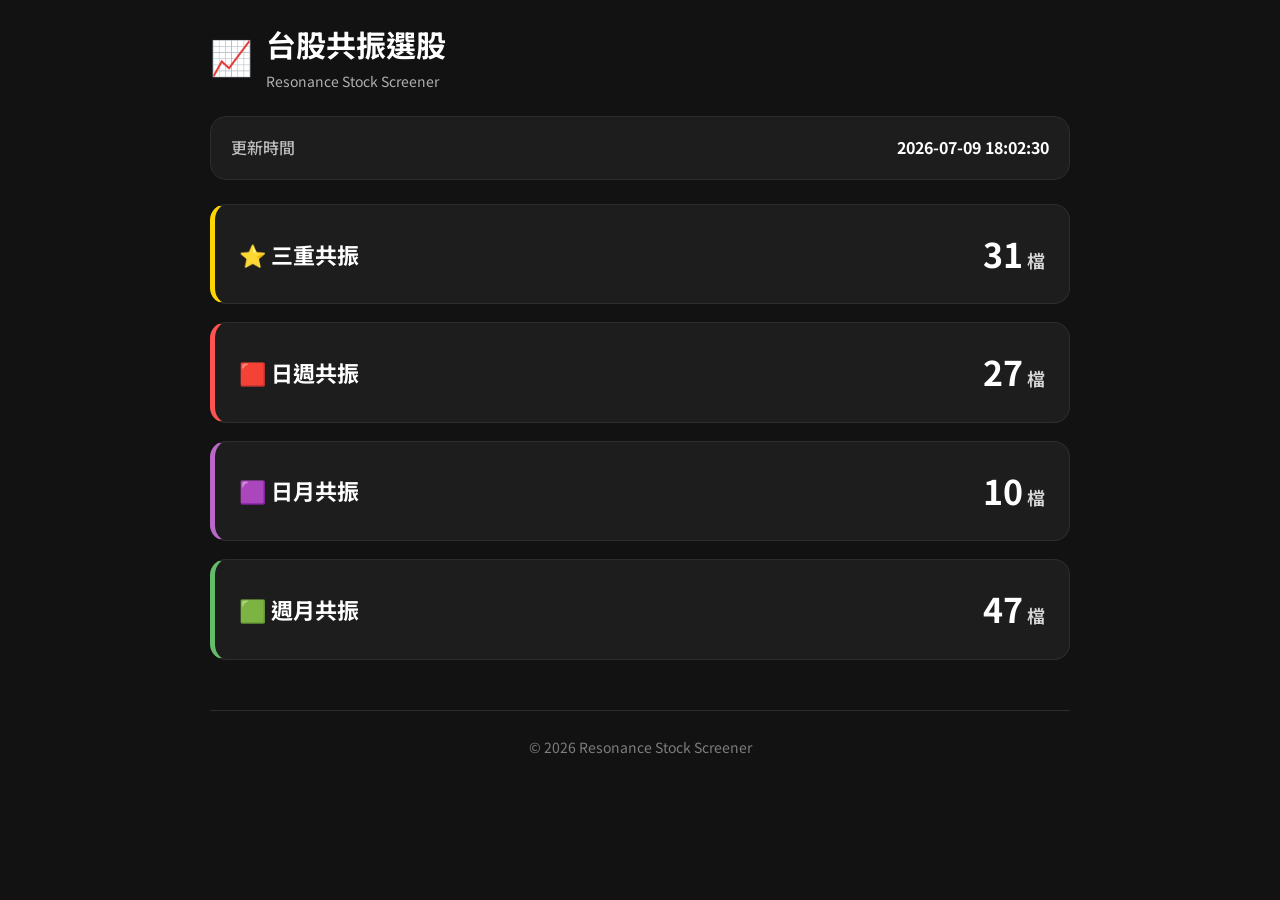
==== index.html @ 1a74572a "Convert project for GitHub Pages" ====
<!DOCTYPE html>
<html lang="zh-Hant">

<head>
    <meta charset="UTF-8">
    <meta name="viewport" content="width=device-width, initial-scale=1.0">
    <title>台股共振選股</title>

    <link rel="stylesheet" href="static/style.css">

    <link rel="preconnect" href="https://fonts.googleapis.com">
    <link rel="preconnect" href="https://fonts.gstatic.com" crossorigin>

    <link href="https://fonts.googleapis.com/css2?family=Noto+Sans+TC:wght@400;500;700&display=swap"
          rel="stylesheet">
</head>

<body>

<div class="container">

    <!-- Header -->
    <header class="header">

        <div class="logo">

            <div class="logo-icon">
                📈
            </div>

            <div>
                <h1>台股共振選股</h1>
                <p>Resonance Stock Screener</p>
            </div>

        </div>

    </header>

    <!-- 更新資訊 -->
    <section class="summary-card">

        <div class="summary-row">
            <span class="label">更新時間</span>
            <span id="update-time">--</span>
        </div>

    </section>

    <!-- 共振分類 -->
    <section class="menu">

        <a href="triple.html" class="menu-card">

            <div class="menu-title">
                ⭐ 三重共振
            </div>

            <div class="menu-count">
                <span id="triple-count">0</span> 檔
            </div>

        </a>

        <a href="daily_weekly.html" class="menu-card">

            <div class="menu-title">
                🟥 日週共振
            </div>

            <div class="menu-count">
                <span id="daily-weekly-count">0</span> 檔
            </div>

        </a>

        <a href="daily_monthly.html" class="menu-card">

            <div class="menu-title">
                🟪 日月共振
            </div>

            <div class="menu-count">
                <span id="daily-monthly-count">0</span> 檔
            </div>

        </a>

        <a href="weekly_monthly.html" class="menu-card">

            <div class="menu-title">
                🟩 週月共振
            </div>

            <div class="menu-count">
                <span id="weekly-monthly-count">0</span> 檔
            </div>

        </a>

    </section>

    <!-- Footer -->
    <footer class="footer">

        <p>
            © 2026 Resonance Stock Screener
        </p>

    </footer>

</div>

<script src="static/script.js"></script>

</body>

</html>
---- static/style.css ----
/* ========================================
   基本設定
======================================== */

* {
    margin: 0;
    padding: 0;
    box-sizing: border-box;
}

body {
    background: #121212;
    color: #ffffff;
    font-family: "Noto Sans TC", sans-serif;
    line-height: 1.6;
}

a {
    color: inherit;
    text-decoration: none;
}

.container {
    width: 100%;
    max-width: 900px;
    margin: 0 auto;
    padding: 20px;
}

/* ========================================
   Header
======================================== */

.header {
    display: flex;
    align-items: center;
    justify-content: space-between;
    margin-bottom: 24px;
}

.logo {
    display: flex;
    align-items: center;
    gap: 14px;
}

.logo-icon {
    font-size: 34px;
}

.logo h1 {
    font-size: 30px;
    font-weight: 700;
    margin-bottom: 2px;
}

.logo p {
    color: #b0b0b0;
    font-size: 14px;
}

/* 子頁 Header */

.back-button {
    color: #ffffff;
    font-size: 16px;
    font-weight: 500;
}

.back-button:hover {
    opacity: .8;
}

.title-group h1 {
    font-size: 30px;
    font-weight: 700;
}

.title-group p {
    margin-top: 4px;
    color: #9a9a9a;
    font-size: 14px;
}

/* ========================================
   Footer
======================================== */

.footer {
    margin-top: 50px;
    padding: 25px 0;
    text-align: center;
    color: #7d7d7d;
    font-size: 14px;
    border-top: 1px solid #2d2d2d;
}

/* ========================================
   首頁資訊卡
======================================== */

.summary-card {
    background: #1d1d1d;
    border: 1px solid #2d2d2d;
    border-radius: 16px;
    padding: 18px 20px;
    margin-bottom: 24px;
}

.summary-row {
    display: flex;
    justify-content: space-between;
    align-items: center;
}

.summary-row .label {
    font-size: 16px;
    color: #bdbdbd;
    font-weight: 500;
}

.summary-row span:last-child {
    font-size: 16px;
    font-weight: 700;
    color: #ffffff;
}


/* ========================================
   共振分類
======================================== */

.menu {
    display: flex;
    flex-direction: column;
    gap: 18px;
}

.menu-card {

    display: flex;
    justify-content: space-between;
    align-items: center;

    background: #1d1d1d;

    border: 1px solid #2d2d2d;
    border-radius: 16px;

    padding: 22px 24px;

    transition: .25s;
}

.menu-card:hover {

    transform: translateY(-3px);

    border-color: #4f4f4f;

    background: #242424;

}

.menu-title {

    font-size: 22px;

    font-weight: 700;

    color: white;

}

.menu-count {

    font-size: 18px;

    font-weight: 600;

    color: #d8d8d8;

}

.menu-count span {

    font-size: 34px;

    font-weight: 700;

    color: white;

}


/* ========================================
   共振分類顏色
======================================== */

.menu-card:nth-child(1) {

    border-left: 5px solid #FFD700;

}

.menu-card:nth-child(2) {

    border-left: 5px solid #ff5252;

}

.menu-card:nth-child(3) {

    border-left: 5px solid #ba68c8;

}

.menu-card:nth-child(4) {

    border-left: 5px solid #66bb6a;

}

/* ========================================
   股票卡（共用）
======================================== */

#stock-list {
    display: flex;
    flex-direction: column;
    gap: 18px;
    margin-top: 24px;
}

.stock-card {

    background: #1d1d1d;

    border: 1px solid #2d2d2d;
    border-radius: 16px;

    padding: 20px;

    transition: .25s;
}

.stock-card:hover {

    border-color: #4f4f4f;

    transform: translateY(-2px);

}

.stock-header {

    display: flex;

    justify-content: space-between;

    align-items: center;

    margin-bottom: 16px;

}

.stock-title {

    font-size: 24px;

    font-weight: 700;

    color: white;

}

.stock-code {

    color: #9e9e9e;

    font-size: 16px;

    margin-left: 8px;

}

.stock-info {

    display: flex;

    flex-direction: column;

    gap: 8px;

}

.info-row {

    display: flex;

    justify-content: space-between;

    align-items: center;

    font-size: 16px;

}

.info-label {

    color: #bdbdbd;

}

.info-value {

    color: white;

    font-weight: 600;

}

/* 漲跌顏色 */

.up {

    color: #ff5b5b;

    font-weight: 700;

}

.down {

    color: #41c46b;

    font-weight: 700;

}

.flat {

    color: #ffffff;

    font-weight: 700;

}

/* ========================================
   搜尋
======================================== */

.search-box {

    margin: 24px 0;

}

.search-box input {

    width: 100%;

    padding: 14px 18px;

    background: #1d1d1d;

    border: 1px solid #2d2d2d;

    border-radius: 12px;

    color: white;

    font-size: 16px;

    outline: none;

    transition: .25s;

}

.search-box input:focus {

    border-color: #5a5a5a;

}

.search-box input::placeholder {

    color: #888;

}


/* ========================================
   分頁
======================================== */

#pagination {

    display: flex;

    justify-content: center;

    align-items: center;

    flex-wrap: wrap;

    gap: 10px;

    margin-top: 32px;

}

.page-btn {

    min-width: 42px;

    height: 42px;

    border: 1px solid #2d2d2d;

    border-radius: 10px;

    background: #1d1d1d;

    color: white;

    font-size: 15px;

    cursor: pointer;

    transition: .25s;

}

.page-btn:hover {

    background: #303030;

    border-color: #555;

}

.page-btn.active {

    background: #ffffff;

    color: #121212;

    border-color: white;

    font-weight: 700;

}

.page-btn:disabled {

    opacity: .35;

    cursor: default;

}

/* ========================================
   RWD（平板）
======================================== */

@media (max-width: 768px) {

    .container {
        padding: 18px;
    }

    .header {
        margin-bottom: 20px;
    }

    .logo h1,
    .title-group h1 {
        font-size: 26px;
    }

    .logo p,
    .title-group p {
        font-size: 13px;
    }

    .menu-title {
        font-size: 20px;
    }

    .menu-count span {
        font-size: 30px;
    }

    .stock-title {
        font-size: 22px;
    }

}


/* ========================================
   RWD（手機）
======================================== */

@media (max-width: 480px) {

    .container {
        padding: 15px;
    }

    /* Header */

    .header {
        flex-direction: column;
        align-items: flex-start;
        gap: 10px;
    }

    .logo {
        gap: 10px;
    }

    .logo-icon {
        font-size: 28px;
    }

    .logo h1,
    .title-group h1 {
        font-size: 22px;
    }

    .logo p,
    .title-group p {
        font-size: 12px;
    }

    /* 首頁 */

    .summary-card {

        padding: 16px;

    }

    .summary-row {

        font-size: 15px;

    }

    .menu-card {

        padding: 18px;

    }

    .menu-title {

        font-size: 18px;

    }

    .menu-count {

        font-size: 16px;

    }

    .menu-count span {

        font-size: 28px;

    }

    /* 股票卡 */

    .stock-card {

        padding: 18px;

    }

    .stock-title {

        font-size: 20px;

    }

    .stock-code {

        display: block;

        margin-left: 0;

        margin-top: 3px;

        font-size: 14px;

    }

    .info-row {

        font-size: 15px;

    }

    /* 搜尋 */

    .search-box input {

        font-size: 16px;

    }

    /* 分頁 */

    .page-btn {

        min-width: 38px;

        height: 38px;

        font-size: 14px;

    }

}


/* ========================================
   超小螢幕（iPhone SE）
======================================== */

@media (max-width: 375px) {

    .logo h1,
    .title-group h1 {

        font-size: 20px;

    }

    .menu-title {

        font-size: 17px;

    }

    .menu-count span {

        font-size: 24px;

    }

    .stock-title {

        font-size: 18px;

    }

    .info-row {

        font-size: 14px;

    }

}
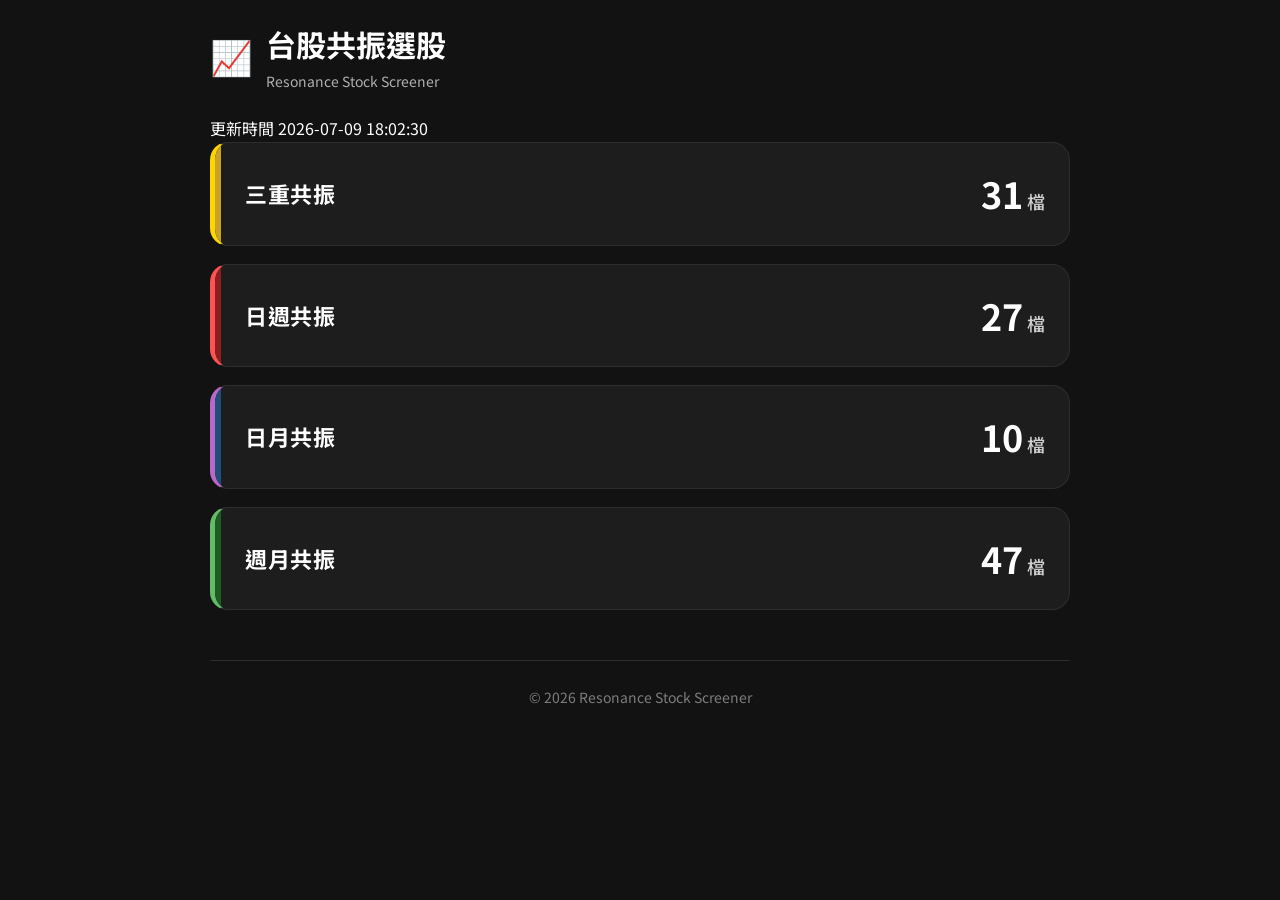
==== commit 7329a9b5: "Fix triple page for GitHub Pages" ====
--- a/index.html
+++ b/index.html
@@ -50,10 +50,11 @@
     <!-- 共振分類 -->
     <section class="menu">
 
-        <a href="triple.html" class="menu-card">
+        <!-- 三重共振 -->
+        <a href="triple.html" class="menu-card gold">
 
             <div class="menu-title">
-                ⭐ 三重共振
+                三重共振
             </div>
 
             <div class="menu-count">
@@ -62,10 +63,11 @@
 
         </a>
 
-        <a href="daily_weekly.html" class="menu-card">
+        <!-- 日週共振 -->
+        <a href="daily_weekly.html" class="menu-card red">
 
             <div class="menu-title">
-                🟥 日週共振
+                日週共振
             </div>
 
             <div class="menu-count">
@@ -74,10 +76,11 @@
 
         </a>
 
-        <a href="daily_monthly.html" class="menu-card">
+        <!-- 日月共振 -->
+        <a href="daily_monthly.html" class="menu-card blue">
 
             <div class="menu-title">
-                🟪 日月共振
+                日月共振
             </div>
 
             <div class="menu-count">
@@ -86,10 +89,11 @@
 
         </a>
 
-        <a href="weekly_monthly.html" class="menu-card">
+        <!-- 週月共振 -->
+        <a href="weekly_monthly.html" class="menu-card green">
 
             <div class="menu-title">
-                🟩 週月共振
+                週月共振
             </div>
 
             <div class="menu-count">
--- a/static/style.css
+++ b/static/style.css
@@ -96,102 +96,139 @@
 }
 
 /* ========================================
-   首頁資訊卡
-======================================== */
-
-.summary-card {
-    background: #1d1d1d;
-    border: 1px solid #2d2d2d;
-    border-radius: 16px;
-    padding: 18px 20px;
-    margin-bottom: 24px;
-}
-
-.summary-row {
+   共振分類
+======================================== */
+
+.menu {
+
+    display: flex;
+    flex-direction: column;
+    gap: 18px;
+
+}
+
+.menu-card {
+
+    position: relative;
+
     display: flex;
     justify-content: space-between;
     align-items: center;
-}
-
-.summary-row .label {
-    font-size: 16px;
-    color: #bdbdbd;
+
+    background: #1d1d1d;
+
+    border: 1px solid #2d2d2d;
+    border-radius: 18px;
+
+    padding: 22px 24px 22px 30px;
+
+    overflow: hidden;
+
+    text-decoration: none;
+
+    transition: all .25s ease;
+
+}
+
+.menu-card:hover {
+
+    transform: translateY(-3px);
+
+    border-color: #555;
+
+    background: #252525;
+
+    box-shadow: 0 10px 24px rgba(0,0,0,.35);
+
+}
+
+
+/* ==========================
+   左側識別條
+========================== */
+
+.menu-card::before {
+
+    content: "";
+
+    position: absolute;
+
+    left: 0;
+    top: 0;
+
+    width: 6px;
+    height: 100%;
+
+}
+
+/* ⭐ 三重共振（星宇金） */
+
+.menu-card.gold::before {
+
+    background: #C9A227;
+
+}
+
+/* 🟥 日週共振 */
+
+.menu-card.red::before {
+
+    background: #8B1E1E;
+
+}
+
+/* 🟦 日月共振 */
+
+.menu-card.blue::before {
+
+    background: #1F4E79;
+
+}
+
+/* 🟩 週月共振 */
+
+.menu-card.green::before {
+
+    background: #1B5E20;
+
+}
+
+
+/* ==========================
+   文字
+========================== */
+
+.menu-title {
+
+    font-size: 22px;
+
+    font-weight: 700;
+
+    color: #ffffff;
+
+    letter-spacing: .5px;
+
+}
+
+.menu-count {
+
+    color: #d0d0d0;
+
+    font-size: 18px;
+
     font-weight: 500;
-}
-
-.summary-row span:last-child {
-    font-size: 16px;
-    font-weight: 700;
+
+}
+
+.menu-count span {
+
+    font-size: 36px;
+
+    font-weight: 700;
+
     color: #ffffff;
-}
-
-
-/* ========================================
-   共振分類
-======================================== */
-
-.menu {
-    display: flex;
-    flex-direction: column;
-    gap: 18px;
-}
-
-.menu-card {
-
-    display: flex;
-    justify-content: space-between;
-    align-items: center;
-
-    background: #1d1d1d;
-
-    border: 1px solid #2d2d2d;
-    border-radius: 16px;
-
-    padding: 22px 24px;
-
-    transition: .25s;
-}
-
-.menu-card:hover {
-
-    transform: translateY(-3px);
-
-    border-color: #4f4f4f;
-
-    background: #242424;
-
-}
-
-.menu-title {
-
-    font-size: 22px;
-
-    font-weight: 700;
-
-    color: white;
-
-}
-
-.menu-count {
-
-    font-size: 18px;
-
-    font-weight: 600;
-
-    color: #d8d8d8;
-
-}
-
-.menu-count span {
-
-    font-size: 34px;
-
-    font-weight: 700;
-
-    color: white;
-
-}
-
+
+}
 
 /* ========================================
    共振分類顏色
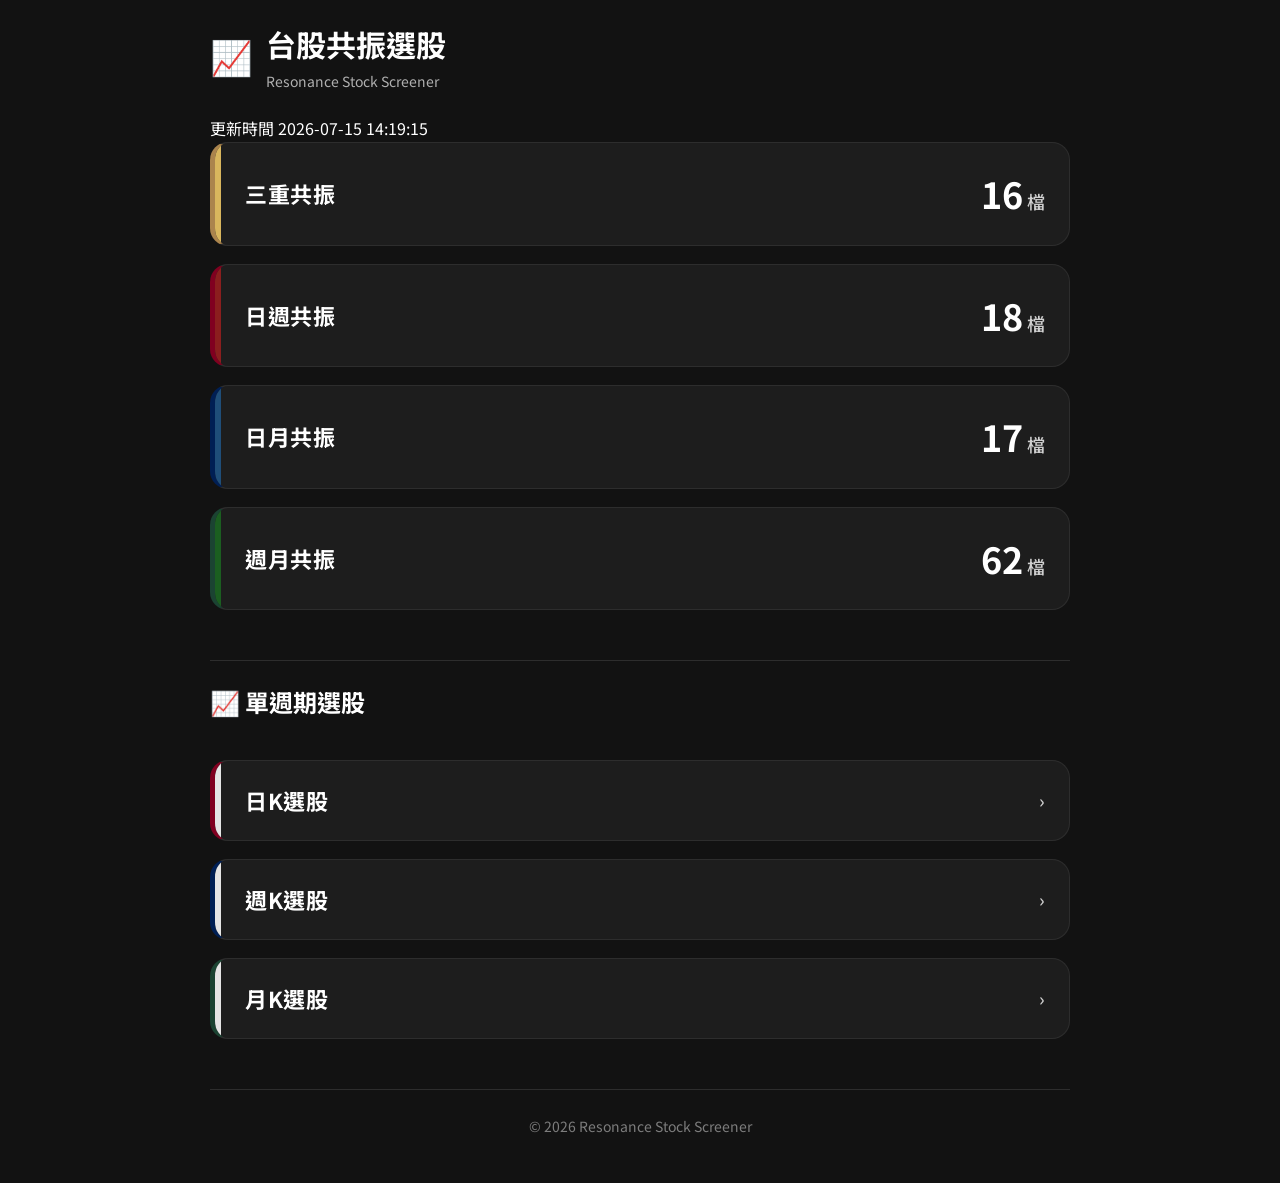
==== commit 0dc024e5: "Add links to daily weekly monthly screeners" ====
--- a/index.html
+++ b/index.html
@@ -104,6 +104,58 @@
 
     </section>
 
+    <!-- 單週期選股 -->
+    <section class="menu">
+
+        <h2 class="section-title">📈 單週期選股</h2>
+
+        <!-- 日K -->
+        <a href="https://bc8s8fht8s-prog.github.io/tw-stock-screener/"
+           class="menu-card white"
+           target="_blank">
+
+            <div class="menu-title">
+                日K選股
+            </div>
+
+            <div class="menu-count">
+                ›
+            </div>
+
+        </a>
+
+        <!-- 週K -->
+        <a href="https://bc8s8fht8s-prog.github.io/tw-weekly-stock-screener/"
+           class="menu-card white"
+           target="_blank">
+
+            <div class="menu-title">
+                週K選股
+            </div>
+
+            <div class="menu-count">
+                ›
+            </div>
+
+        </a>
+
+        <!-- 月K -->
+        <a href="https://bc8s8fht8s-prog.github.io/tw-monthly-stock-screener/"
+           class="menu-card white"
+           target="_blank">
+
+            <div class="menu-title">
+                月K選股
+            </div>
+
+            <div class="menu-count">
+                ›
+            </div>
+
+        </a>
+
+    </section>
+
     <!-- Footer -->
     <footer class="footer">
 
--- a/static/style.css
+++ b/static/style.css
@@ -96,6 +96,26 @@
 }
 
 /* ========================================
+   區塊標題
+======================================== */
+
+.section-title {
+
+    margin: 50px 0 20px;
+
+    padding-top: 22px;
+
+    border-top: 1px solid #2d2d2d;
+
+    color: #ffffff;
+
+    font-size: 24px;
+
+    font-weight: 700;
+
+}
+
+/* ========================================
    共振分類
 ======================================== */
 
@@ -165,9 +185,10 @@
 
 .menu-card.gold::before {
 
-    background: #C9A227;
-
-}
+    background: #D9B65D;
+             
+}
+
 
 /* 🟥 日週共振 */
 
@@ -190,6 +211,14 @@
 .menu-card.green::before {
 
     background: #1B5E20;
+
+}
+
+/* ⬜ 單週期選股 */
+
+.menu-card.white::before {
+
+    background: #E5E5E5;
 
 }
 
@@ -235,27 +264,19 @@
 ======================================== */
 
 .menu-card:nth-child(1) {
-
-    border-left: 5px solid #FFD700;
-
+    border-left: 5px solid #AB844D;
 }
 
 .menu-card:nth-child(2) {
-
-    border-left: 5px solid #ff5252;
-
+    border-left: 5px solid #800020;
 }
 
 .menu-card:nth-child(3) {
-
-    border-left: 5px solid #ba68c8;
-
+    border-left: 5px solid #001f54;
 }
 
 .menu-card:nth-child(4) {
-
-    border-left: 5px solid #66bb6a;
-
+    border-left: 5px solid #1B4332;
 }
 
 /* ========================================
@@ -703,4 +724,52 @@
 
     }
 
+}
+
+/* ======================================
+   搜尋框
+====================================== */
+
+.search-section {
+
+    margin: 30px 0;
+
+}
+
+.search-input {
+
+    width: 100%;
+
+    padding: 16px 20px;
+
+    font-size: 18px;
+
+    border: 1px solid #333;
+
+    border-radius: 14px;
+
+    background: #1e1e1e;
+
+    color: #ffffff;
+
+    outline: none;
+
+    transition: .2s;
+
+    box-sizing: border-box;
+
+}
+
+.search-input::placeholder {
+
+    color: #888;
+
+}
+
+.search-input:focus {
+
+    border-color: #4da3ff;
+
+    box-shadow: 0 0 8px rgba(77, 163, 255, 0.35);
+
 }
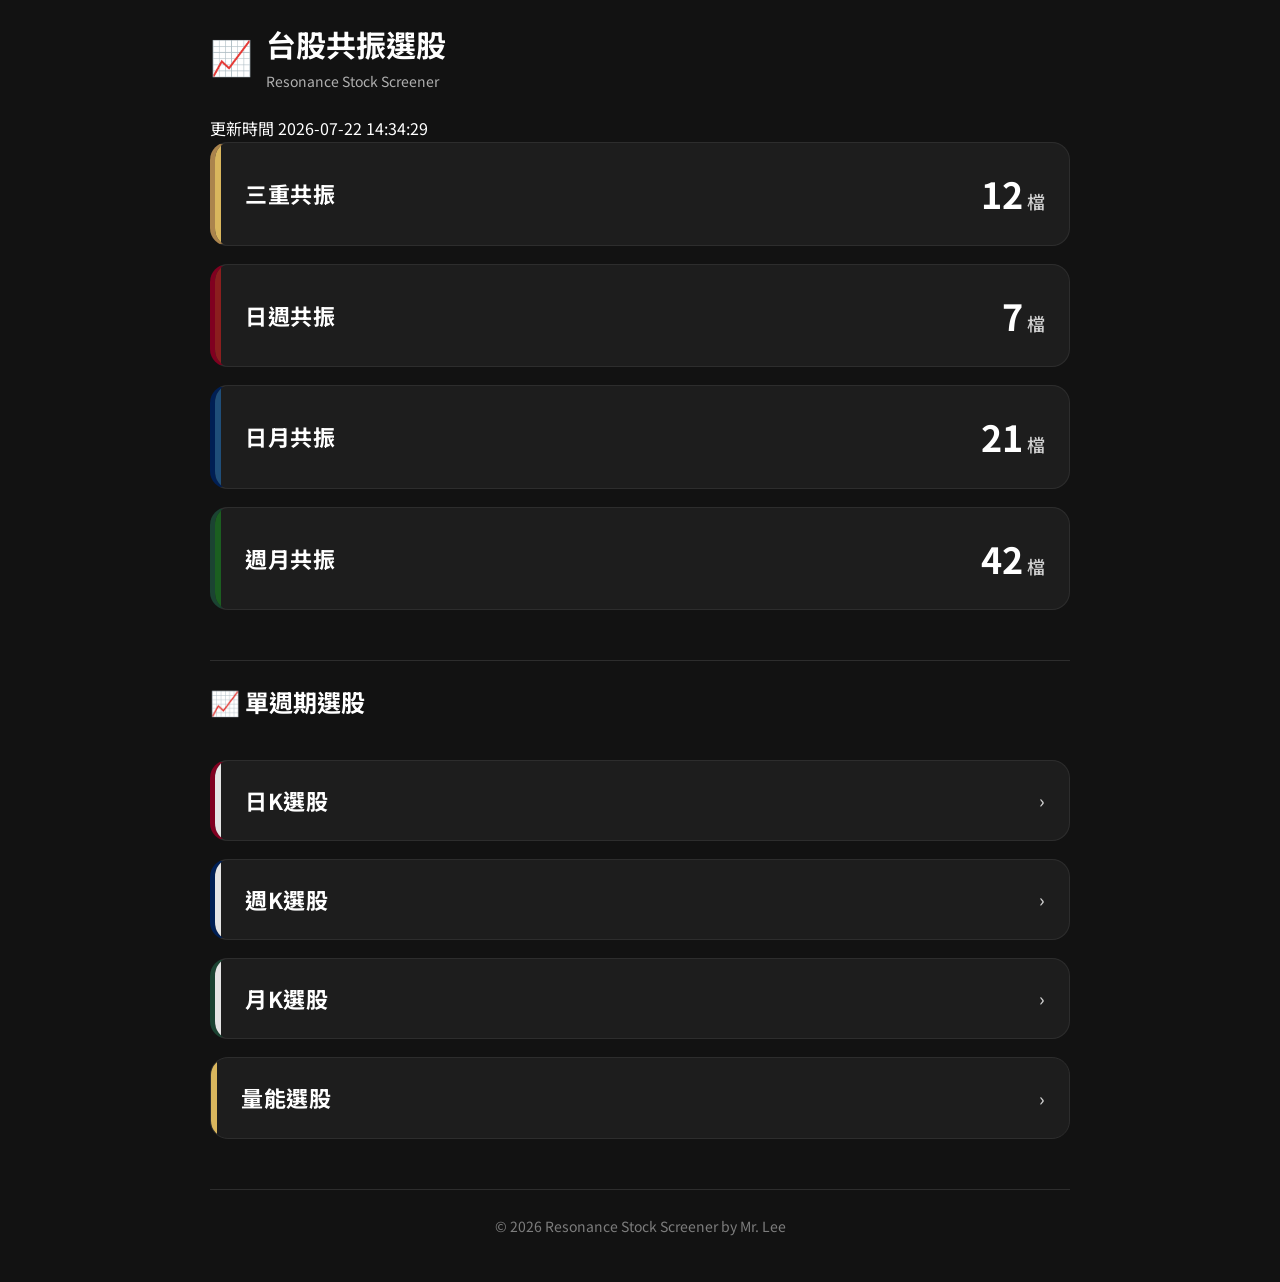
==== commit 2d167ef3: "Add volume screener button" ====
--- a/index.html
+++ b/index.html
@@ -154,13 +154,28 @@
 
         </a>
 
+        <!-- 量能選股 -->
+        <a href="https://bc8s8fht8s-prog.github.io/tw-volume-stock-screener/"
+           class="menu-card gold"
+           target="_blank">
+
+             <div class="menu-title">
+                量能選股
+            </div>
+
+            <div class="menu-count">
+                ›
+            </div>
+
+            </a>
+
     </section>
 
     <!-- Footer -->
     <footer class="footer">
 
         <p>
-            © 2026 Resonance Stock Screener
+            © 2026 Resonance Stock Screener by Mr. Lee
         </p>
 
     </footer>
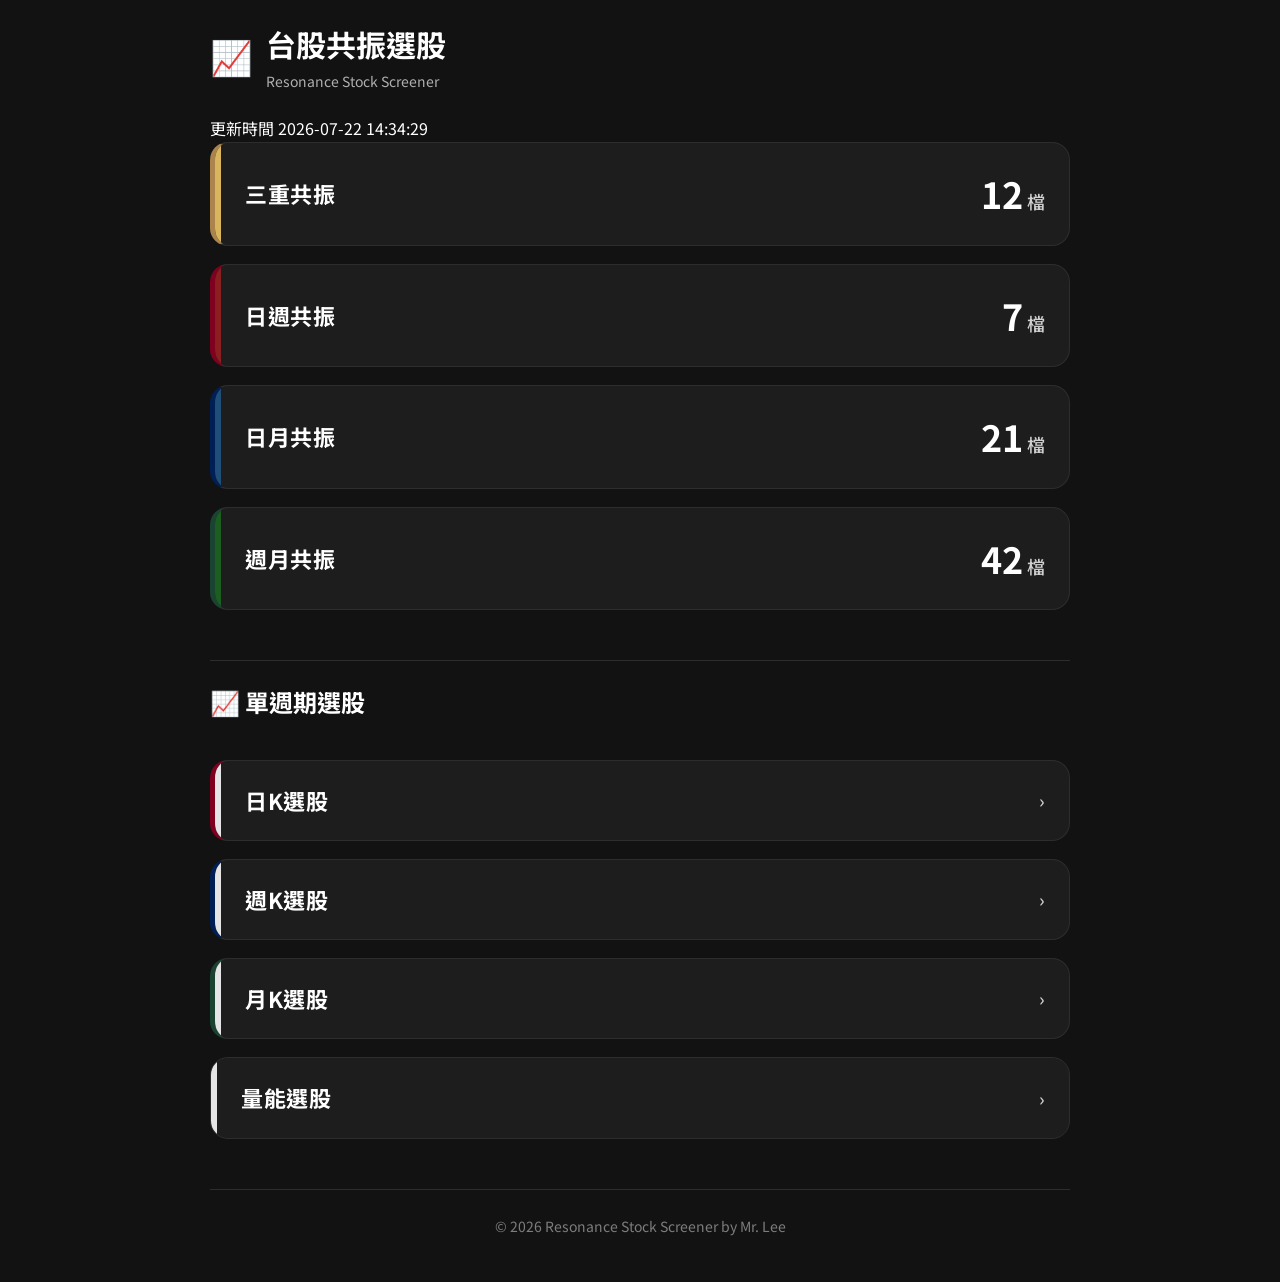
==== commit 79231fe6: "調整首頁按鈕樣式" ====
--- a/index.html
+++ b/index.html
@@ -156,10 +156,10 @@
 
         <!-- 量能選股 -->
         <a href="https://bc8s8fht8s-prog.github.io/tw-volume-stock-screener/"
-           class="menu-card gold"
+           class="menu-card white"
            target="_blank">
 
-             <div class="menu-title">
+            <div class="menu-title">
                 量能選股
             </div>
 
@@ -167,7 +167,7 @@
                 ›
             </div>
 
-            </a>
+        </a>
 
     </section>
 
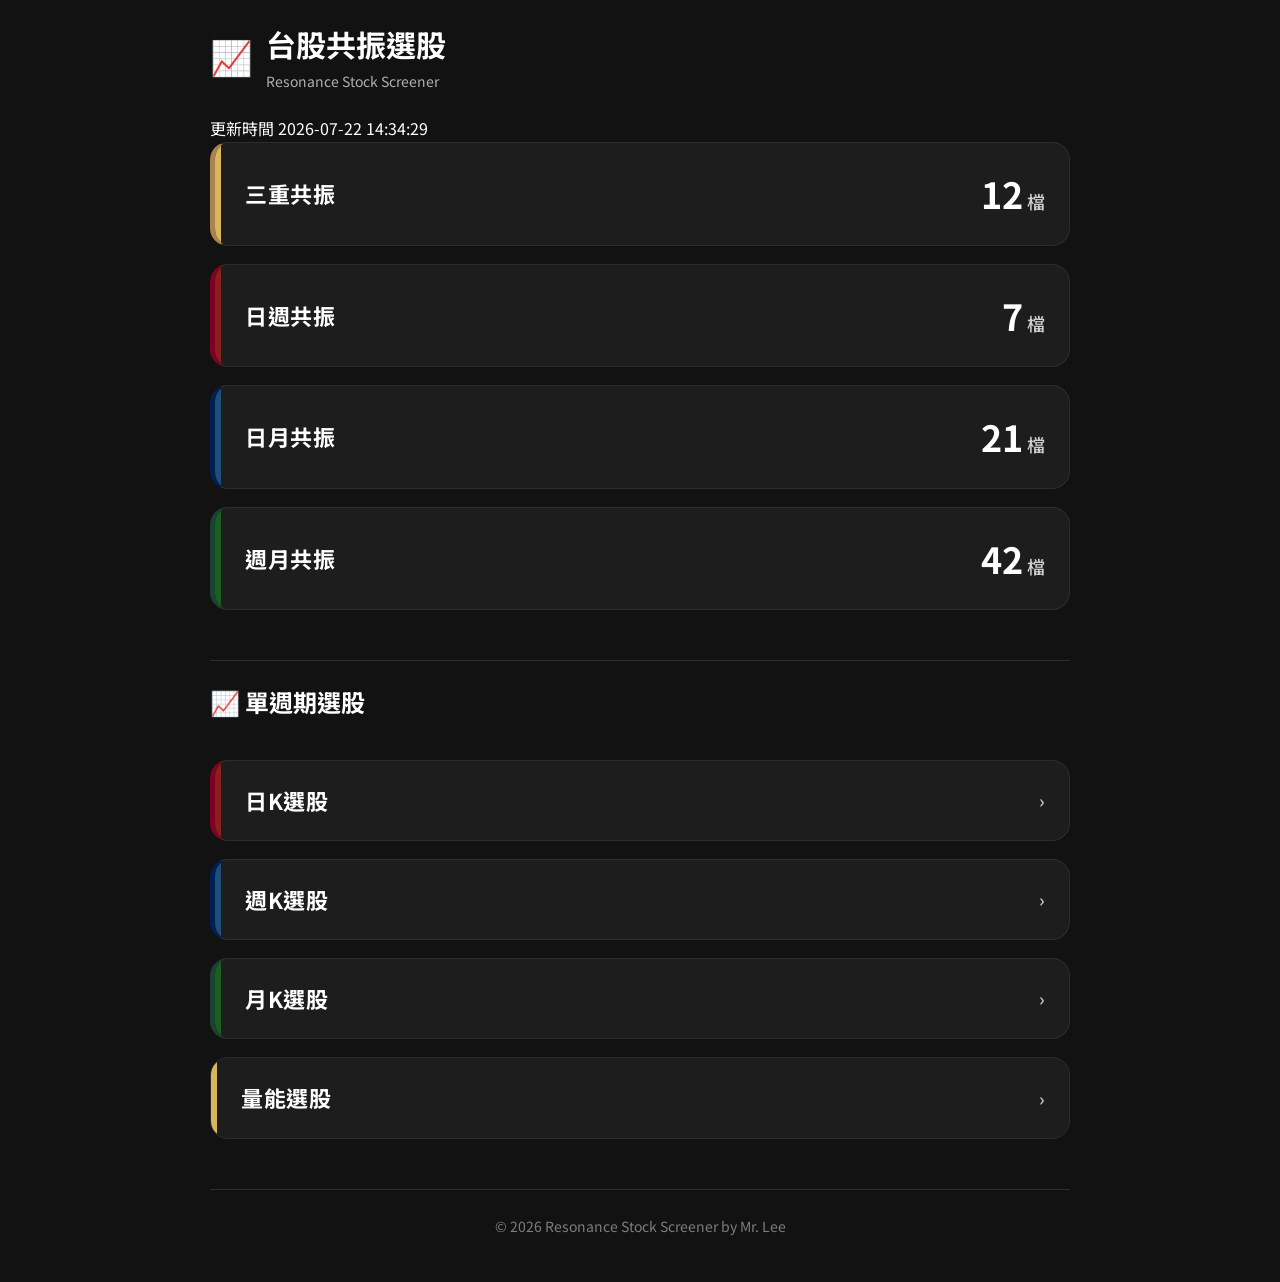
==== commit 1bcf3664: "調整單週期選股色條樣式" ====
--- a/index.html
+++ b/index.html
@@ -111,7 +111,7 @@
 
         <!-- 日K -->
         <a href="https://bc8s8fht8s-prog.github.io/tw-stock-screener/"
-           class="menu-card white"
+           class="menu-card daily"
            target="_blank">
 
             <div class="menu-title">
@@ -126,7 +126,7 @@
 
         <!-- 週K -->
         <a href="https://bc8s8fht8s-prog.github.io/tw-weekly-stock-screener/"
-           class="menu-card white"
+           class="menu-card weekly"
            target="_blank">
 
             <div class="menu-title">
@@ -141,7 +141,7 @@
 
         <!-- 月K -->
         <a href="https://bc8s8fht8s-prog.github.io/tw-monthly-stock-screener/"
-           class="menu-card white"
+           class="menu-card monthly"
            target="_blank">
 
             <div class="menu-title">
@@ -156,7 +156,7 @@
 
         <!-- 量能選股 -->
         <a href="https://bc8s8fht8s-prog.github.io/tw-volume-stock-screener/"
-           class="menu-card white"
+           class="menu-card volume"
            target="_blank">
 
             <div class="menu-title">
--- a/static/style.css
+++ b/static/style.css
@@ -222,6 +222,38 @@
 
 }
 
+/* ==========================
+   單週期選股
+========================== */
+
+/* 🟨 量能選股（星宇金） */
+.menu-card.volume::before {
+
+    background: #D9B65D;
+
+}
+
+/* 🟥 日K選股 */
+.menu-card.daily::before {
+
+    background: #8B1E1E;
+
+}
+
+/* 🟦 週K選股 */
+.menu-card.weekly::before {
+
+    background: #1F4E79;
+
+}
+
+/* 🟩 月K選股 */
+.menu-card.monthly::before {
+
+    background: #1B5E20;
+
+}
+
 
 /* ==========================
    文字
